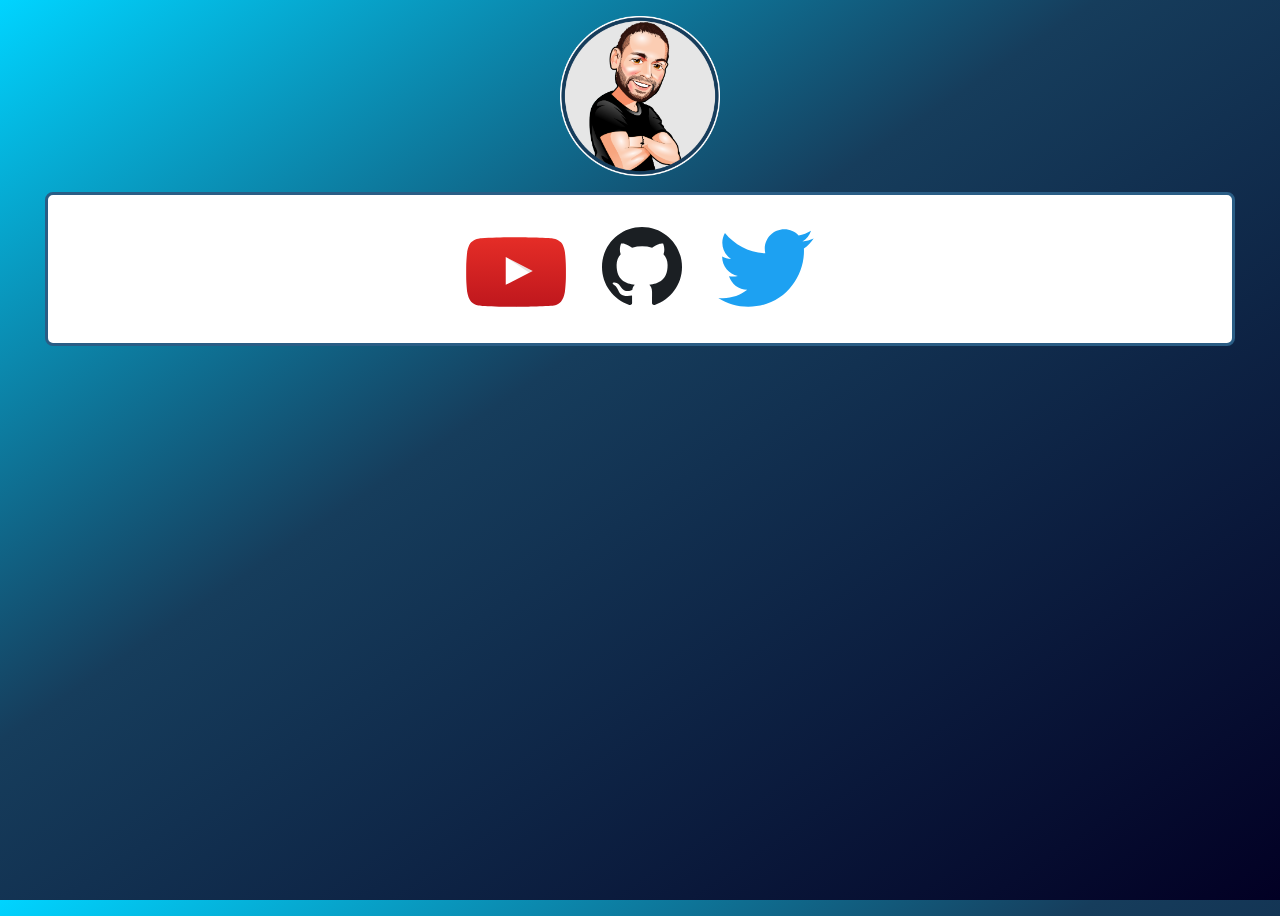
==== talks.html @ 714a7de3 "Started the talks page" ====
<!DOCTYPE html>
<html lang="en">
    <head>
        <meta charset="UTF-8">
        <meta name="viewport" content="width=device-width, initial-scale=1.0">
        <meta http-equiv="X-UA-Compatible" content="ie=edge">
        <title>Ben Kadel</title>
        <link rel="stylesheet" href="css/main.css">
    </head>
    
    <body class="container-wide">
        <div class="inner-container-wide">
            <div class="header-container">
                <img class="myface" src="media/bk.png" />
            </div>
            <div class="links-container-wide">
                <a href="https://youtube.com/benkadel"><img class="icon" src="media/youtube.svg" style="" /></a>
                <a href="https://github.com/kardelio"><img class="icon" src="media/github.svg" style="width: 5em;" /></a>
                <a href="https://twitter.com/Ben_Kadel"><img class="icon" src="media/twitter.svg" style="width: 6em;" /></a>
            </div>
        </div>
    </body>
</html>
---- css/main.css ----
html,
body {
    margin: 0;
    height: 100%;
    font-family: roboto;
}

.container {
    background: linear-gradient(326deg, rgba(2, 0, 36, 1) 0%, rgb(22 61 92) 58%, rgba(0, 212, 255, 1) 100%);
    color: white;
    display: flex;
    justify-content: center;
    align-items: center;
}

.container-wide{
    width: 100%;
    background: linear-gradient(326deg, rgba(2, 0, 36, 1) 0%, rgb(22 61 92) 58%, rgba(0, 212, 255, 1) 100%);
    color: white;
}

.inner-container-wide{
    width: 100%;
    display: flex;
    flex-direction: column;
    justify-content: center;
    align-items: center;
    margin-top: 1em;
}

.header-container {
    display: flex;
    justify-content: center;
}

.text-container {
    text-align: center;
    font-family: roboto;
}

#talks-button{
    border-radius: 0.5em;
    padding: 0.5em;
    border: 3px solid #2a5d85;
    font-size: 150%;
    margin-bottom: 0.5em;
    font-family: roboto;
}

.links-container-wide{
    text-align: center;
    background: white;
    border-radius: 0.5em;
    padding: 1em;
    border: 3px solid #2a5d85;
    width: 90%;
    margin-top: 1em;
}

.links-container {
    text-align: center;
    background: white;
    border-radius: 0.5em;
    padding: 1em;
    border: 3px solid #2a5d85;
}

.icon {
    width: 100px;
    margin: 1em;
}

p {
    margin: 0px !important;
}

.myface {
    width: 10em;
}

@font-face {
    font-family: roboto;
    src: url("media/font/Roboto-Regular.ttf");
}
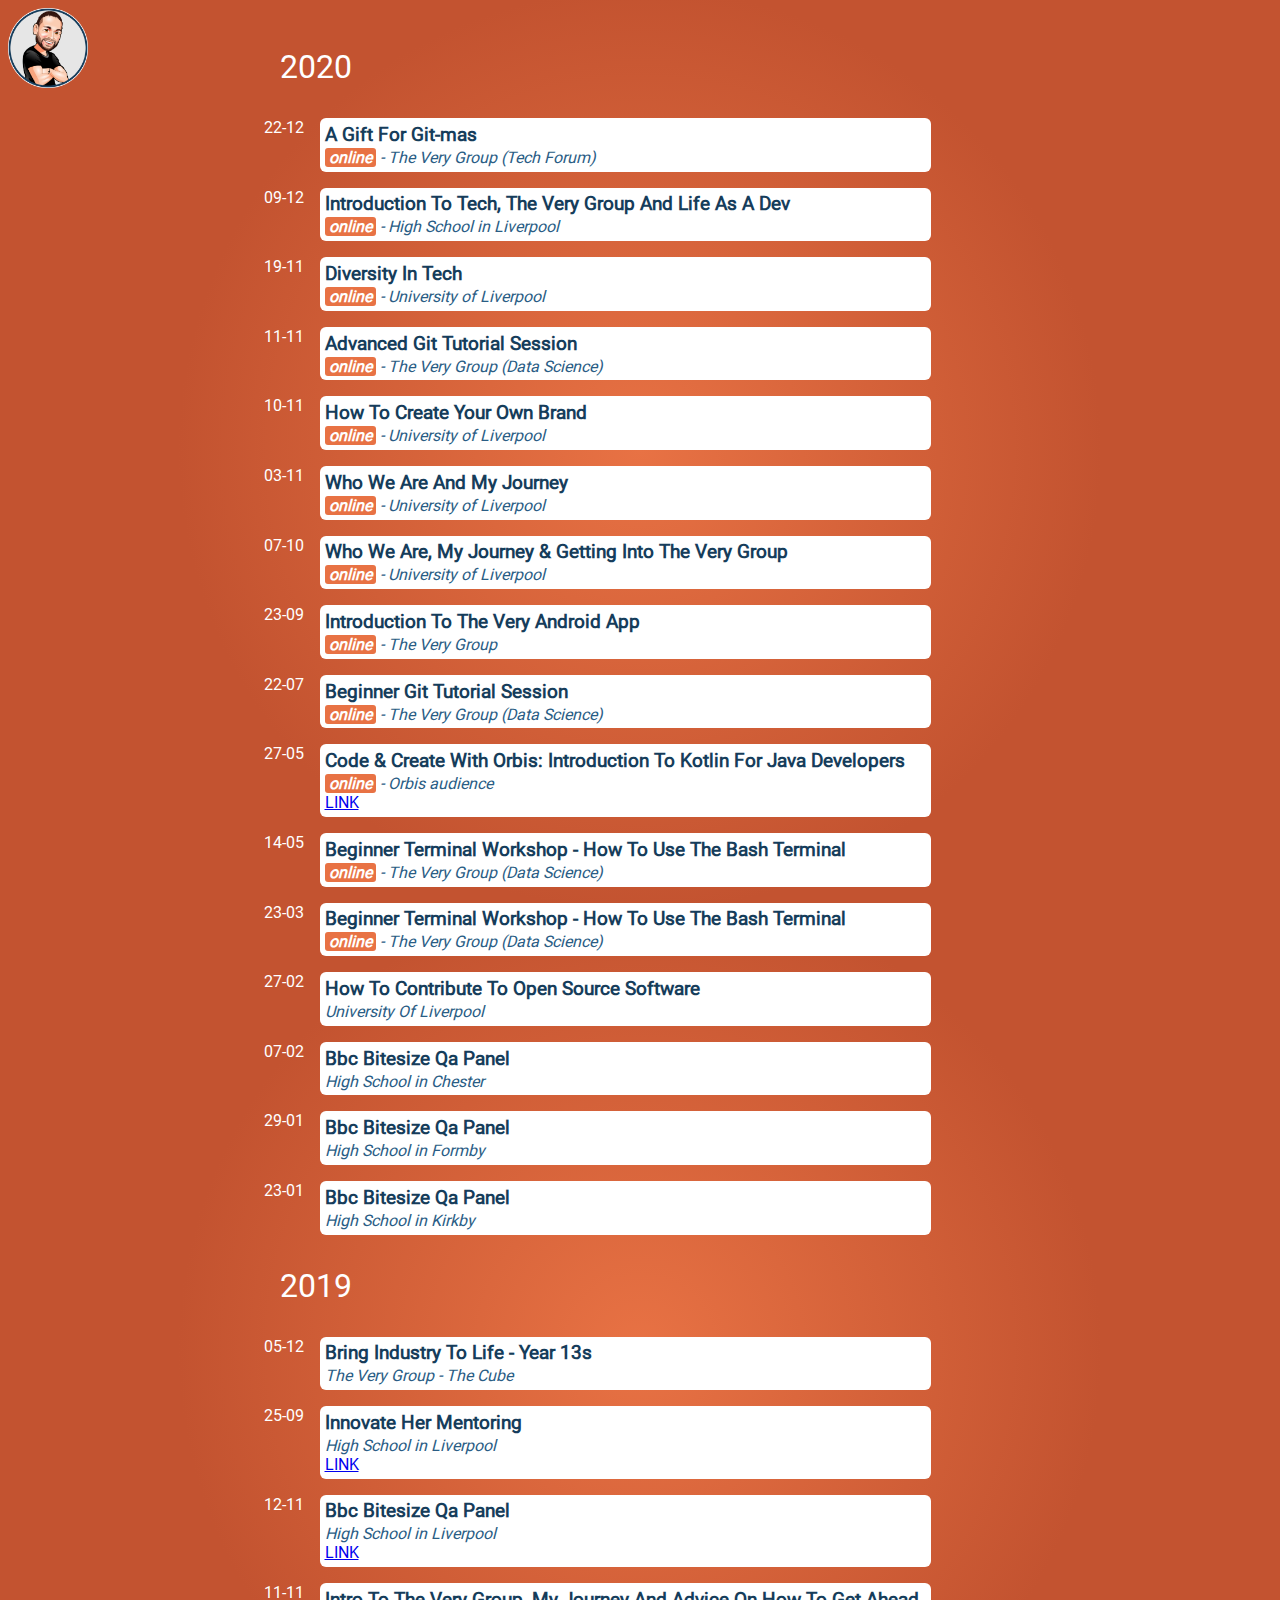
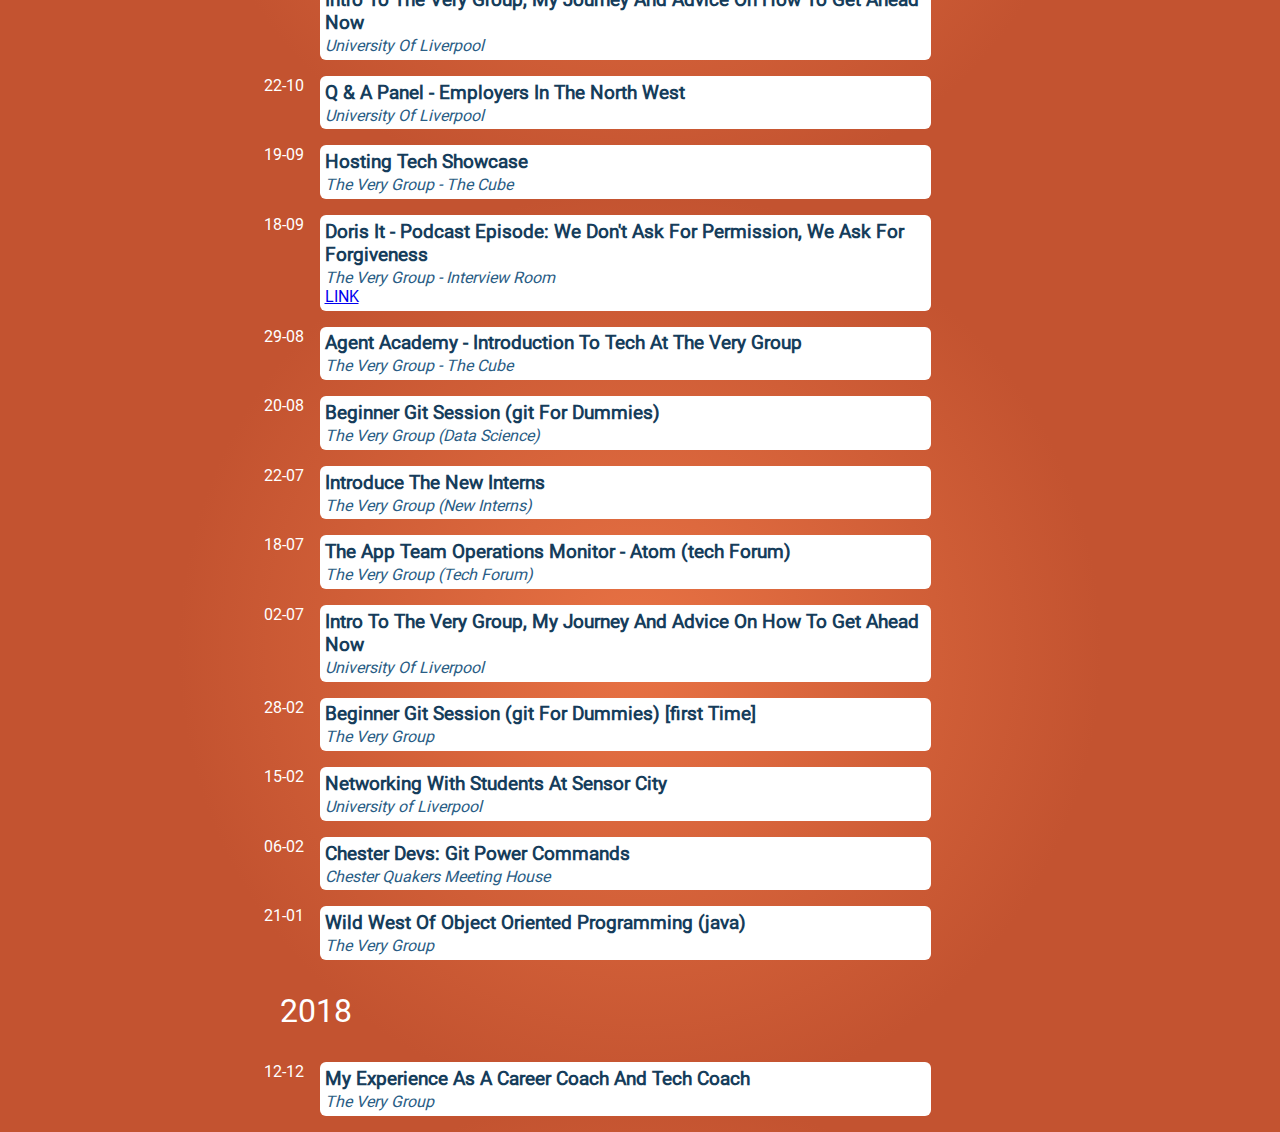
==== commit 5b30bbac: "Added favicon and updated colors" ====
--- a/talks.html
+++ b/talks.html
@@ -5,18 +5,20 @@
         <meta name="viewport" content="width=device-width, initial-scale=1.0">
         <meta http-equiv="X-UA-Compatible" content="ie=edge">
         <title>Ben Kadel</title>
+        <link rel="icon" type="image/png" sizes="32x32" href="media/ico/favicon-32x32.png">
+        <link rel="icon" type="image/png" sizes="96x96" href="media/ico/favicon-96x96.png">
+        <link rel="icon" type="image/png" sizes="16x16" href="media/ico/favicon-16x16.png">
         <link rel="stylesheet" href="css/main.css">
+        <script type="text/javascript" src="https://ajax.googleapis.com/ajax/libs/jquery/3.5.1/jquery.min.js"> </script>
+        <script src="js/talks.js"></script> 
     </head>
     
     <body class="container-wide">
         <div class="inner-container-wide">
             <div class="header-container">
-                <img class="myface" src="media/bk.png" />
+                <img class="myface-talks" src="media/bk.png"  onclick="location.href='/'" />
             </div>
-            <div class="links-container-wide">
-                <a href="https://youtube.com/benkadel"><img class="icon" src="media/youtube.svg" style="" /></a>
-                <a href="https://github.com/kardelio"><img class="icon" src="media/github.svg" style="width: 5em;" /></a>
-                <a href="https://twitter.com/Ben_Kadel"><img class="icon" src="media/twitter.svg" style="width: 6em;" /></a>
+            <div id="talks-container">
             </div>
         </div>
     </body>
--- a/css/main.css
+++ b/css/main.css
@@ -1,3 +1,10 @@
+:root{
+    --main-blue: #163d5b;
+    --main-blue-light: #2a5d85;
+    --main-orange: #e87244;
+    --main-orange-dark: #c35330;
+}
+
 html,
 body {
     margin: 0;
@@ -5,8 +12,21 @@
     font-family: roboto;
 }
 
+.name-title{
+    text-shadow: 2px 2px 2px black;
+    display: inline-block;
+}
+
+.flags-title{
+    display: inline-block;
+    font-size: 200%;
+    margin-left: 0.4em;
+}
+
 .container {
-    background: linear-gradient(326deg, rgba(2, 0, 36, 1) 0%, rgb(22 61 92) 58%, rgba(0, 212, 255, 1) 100%);
+    /* background: linear-gradient(326deg, rgba(2, 0, 36, 1) 0%, rgb(22 61 92) 58%, rgba(0, 212, 255, 1) 100%); */
+    background: var(--main-orange);
+    background: radial-gradient(circle, var(--main-orange) 0%, var(--main-orange-dark) 59%);
     color: white;
     display: flex;
     justify-content: center;
@@ -15,7 +35,8 @@
 
 .container-wide{
     width: 100%;
-    background: linear-gradient(326deg, rgba(2, 0, 36, 1) 0%, rgb(22 61 92) 58%, rgba(0, 212, 255, 1) 100%);
+    background: var(--main-orange);
+    background: radial-gradient(circle, var(--main-orange) 0%, var(--main-orange-dark) 59%);
     color: white;
 }
 
@@ -41,28 +62,77 @@
 #talks-button{
     border-radius: 0.5em;
     padding: 0.5em;
-    border: 3px solid #2a5d85;
+    background: var(--main-blue);
     font-size: 150%;
     margin-bottom: 0.5em;
+    color: white;
+    border: 2px solid white;
     font-family: roboto;
 }
-
+/* 
 .links-container-wide{
     text-align: center;
     background: white;
     border-radius: 0.5em;
-    padding: 1em;
-    border: 3px solid #2a5d85;
+    padding: 0.5em;
+    border: 3px solid var(--main-blue);
     width: 90%;
-    margin-top: 1em;
-}
+    margin-top: 0.5em;
+    color: black;
+    margin: 0.3em auto;
+} */
 
 .links-container {
     text-align: center;
     background: white;
     border-radius: 0.5em;
     padding: 1em;
-    border: 3px solid #2a5d85;
+    border: 3px solid var(--main-blue);
+}
+
+#talks-container{
+    /* width: 100%; */
+}
+
+.links-container-wide{
+    display: flex;
+    margin: 1em;
+}
+
+.talk-date{
+    margin-right: 1em;
+}
+
+.talk-talk-block{
+    background: white;
+    width: 80%;
+    padding: 0.3em;
+    border-radius: 6px;
+}
+
+.talk-title{
+    font-size: 120%;
+    color: var(--main-blue);
+    font-weight: 900;
+}
+
+.talk-location{
+    margin-top: 2px;
+    color: var(--main-blue-light);
+    font-style: italic;
+}
+
+.online{
+    background: var(--main-orange);
+    color: white;
+    padding: 0px 4px;
+    border-radius: 3px;
+}
+
+.year{
+    /* text-align: center; */
+    font-size: 200%;
+    margin: 1em;
 }
 
 .icon {
@@ -78,7 +148,15 @@
     width: 10em;
 }
 
+.myface-talks {
+    width: 5em;
+    position: absolute;
+    left: 0;
+    top: 0;
+    margin: 0.5em;
+}
+
 @font-face {
     font-family: roboto;
-    src: url("media/font/Roboto-Regular.ttf");
+    src: url("../media/font/Roboto-Regular.ttf");
 }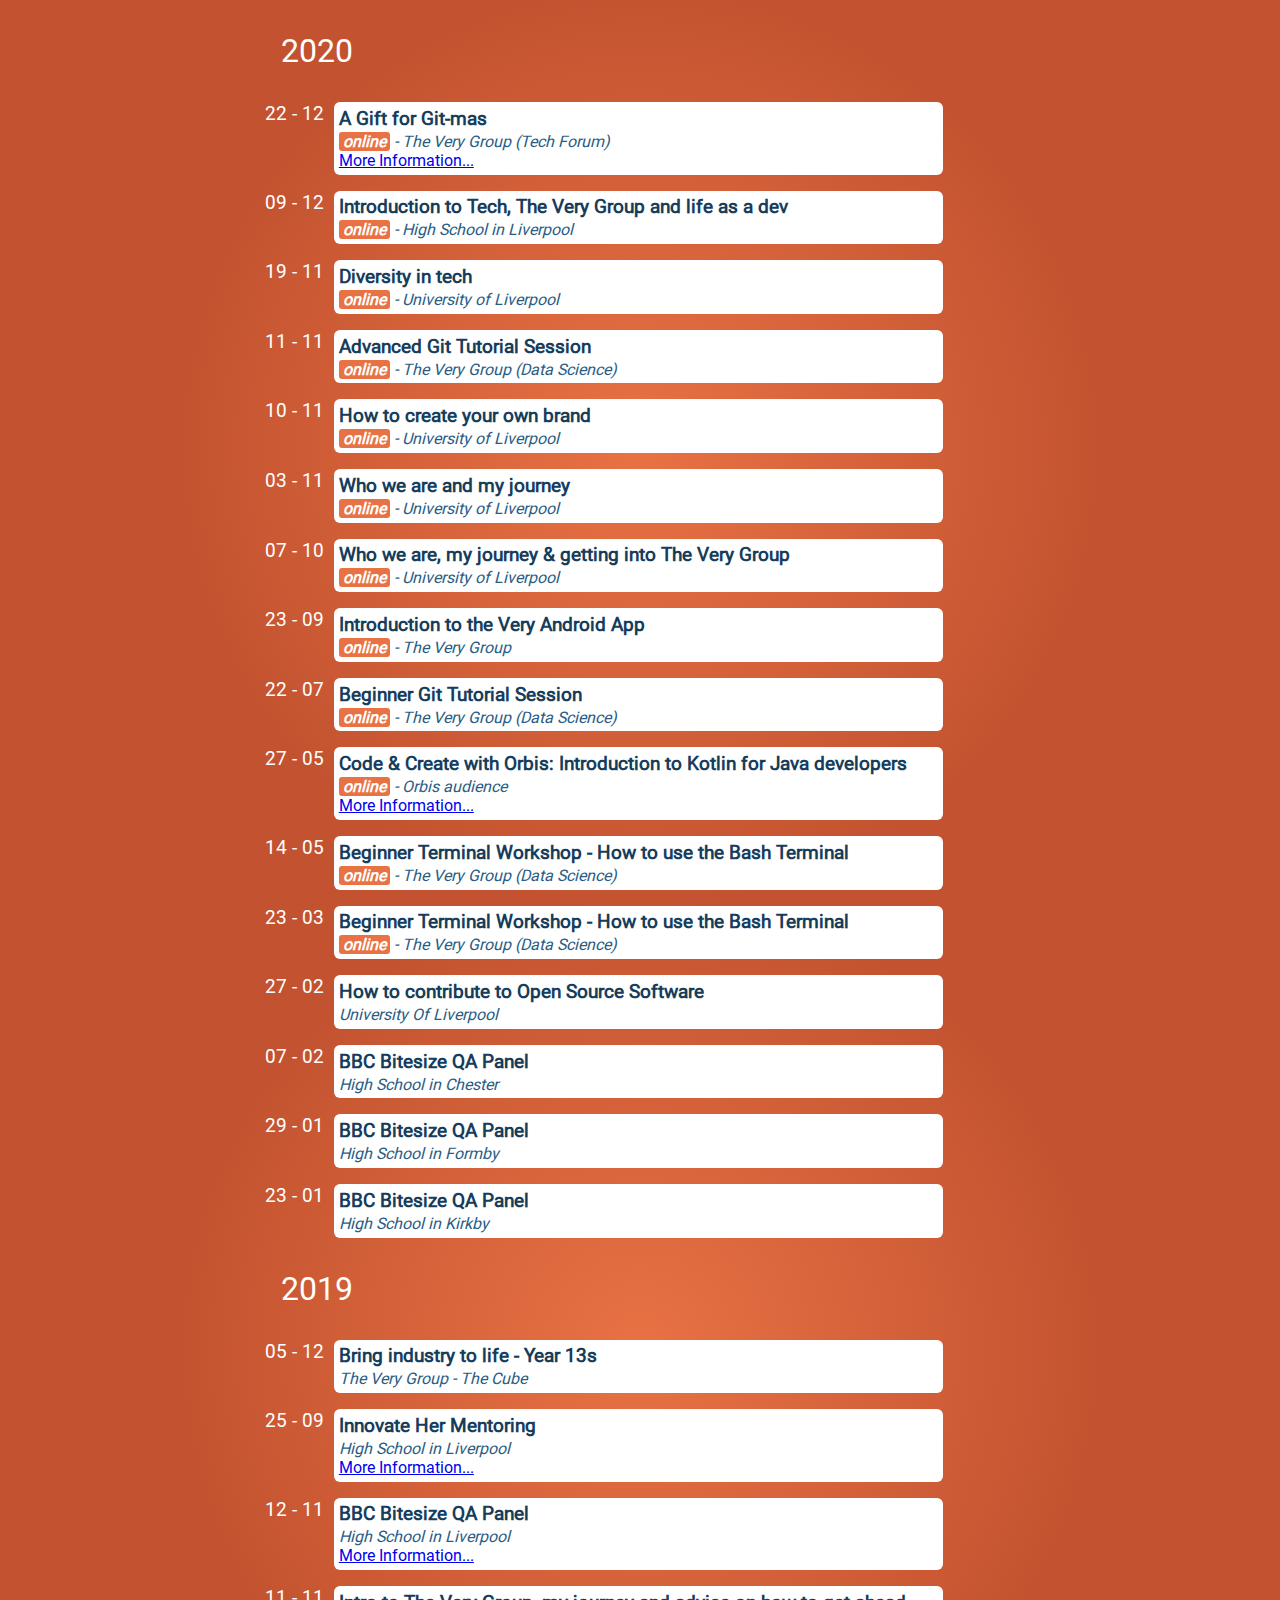
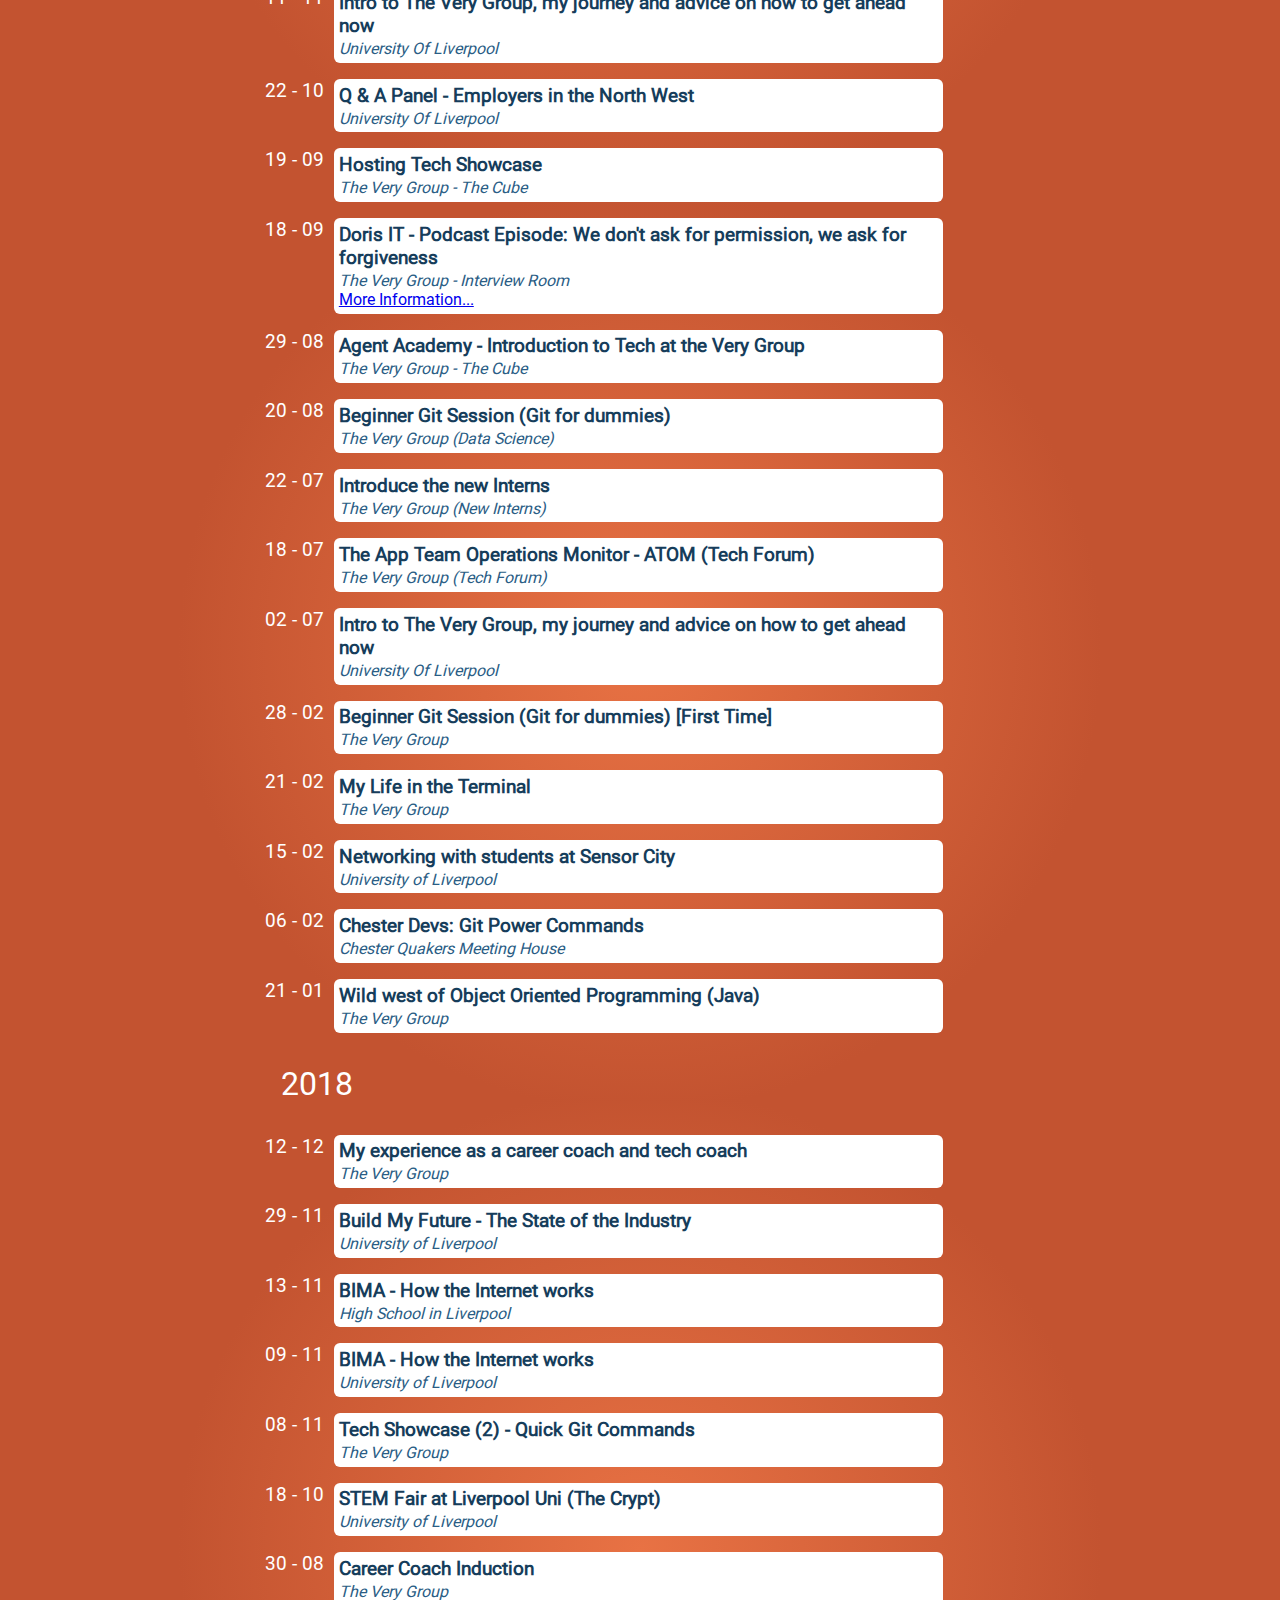
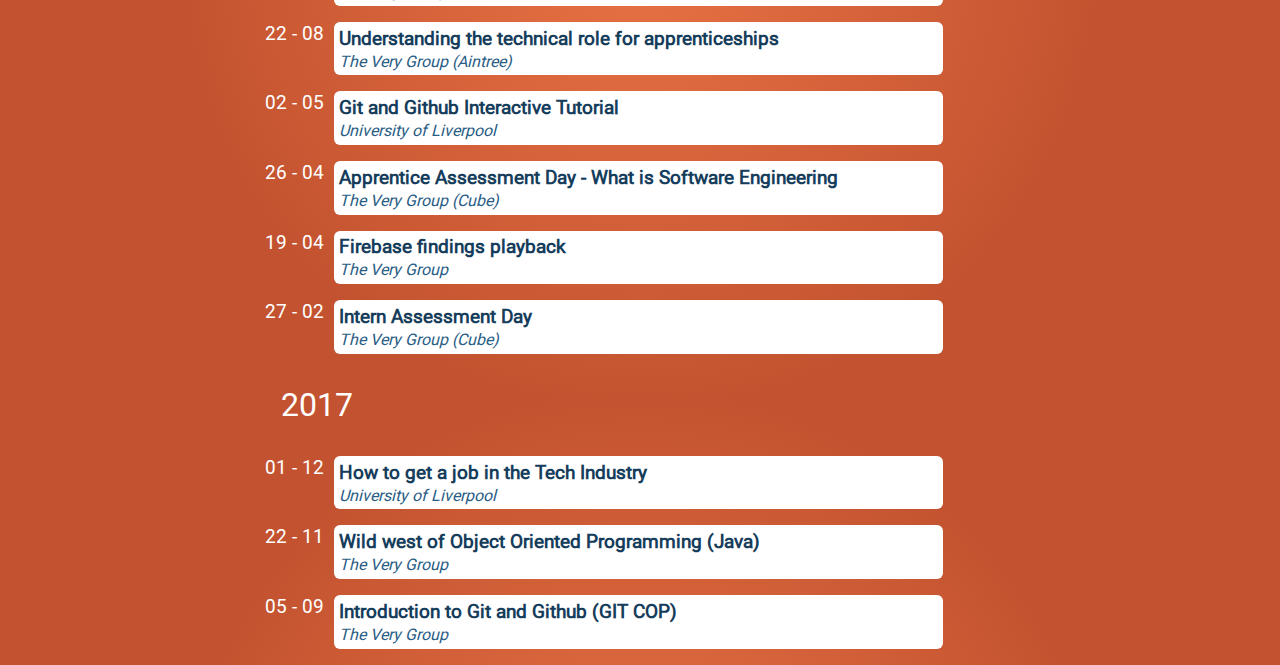
==== commit a6590b48: "Changed talks page" ====
--- a/talks.html
+++ b/talks.html
@@ -15,9 +15,9 @@
     
     <body class="container-wide">
         <div class="inner-container-wide">
-            <div class="header-container">
+            <!-- <div class="header-container">
                 <img class="myface-talks" src="media/bk.png"  onclick="location.href='/'" />
-            </div>
+            </div> -->
             <div id="talks-container">
             </div>
         </div>
--- a/css/main.css
+++ b/css/main.css
@@ -46,7 +46,7 @@
     flex-direction: column;
     justify-content: center;
     align-items: center;
-    margin-top: 1em;
+    /* margin-top: 1em; */
 }
 
 .header-container {
@@ -100,7 +100,8 @@
 }
 
 .talk-date{
-    margin-right: 1em;
+    margin-right: 0.5em;
+    font-size: 120%;
 }
 
 .talk-talk-block{
